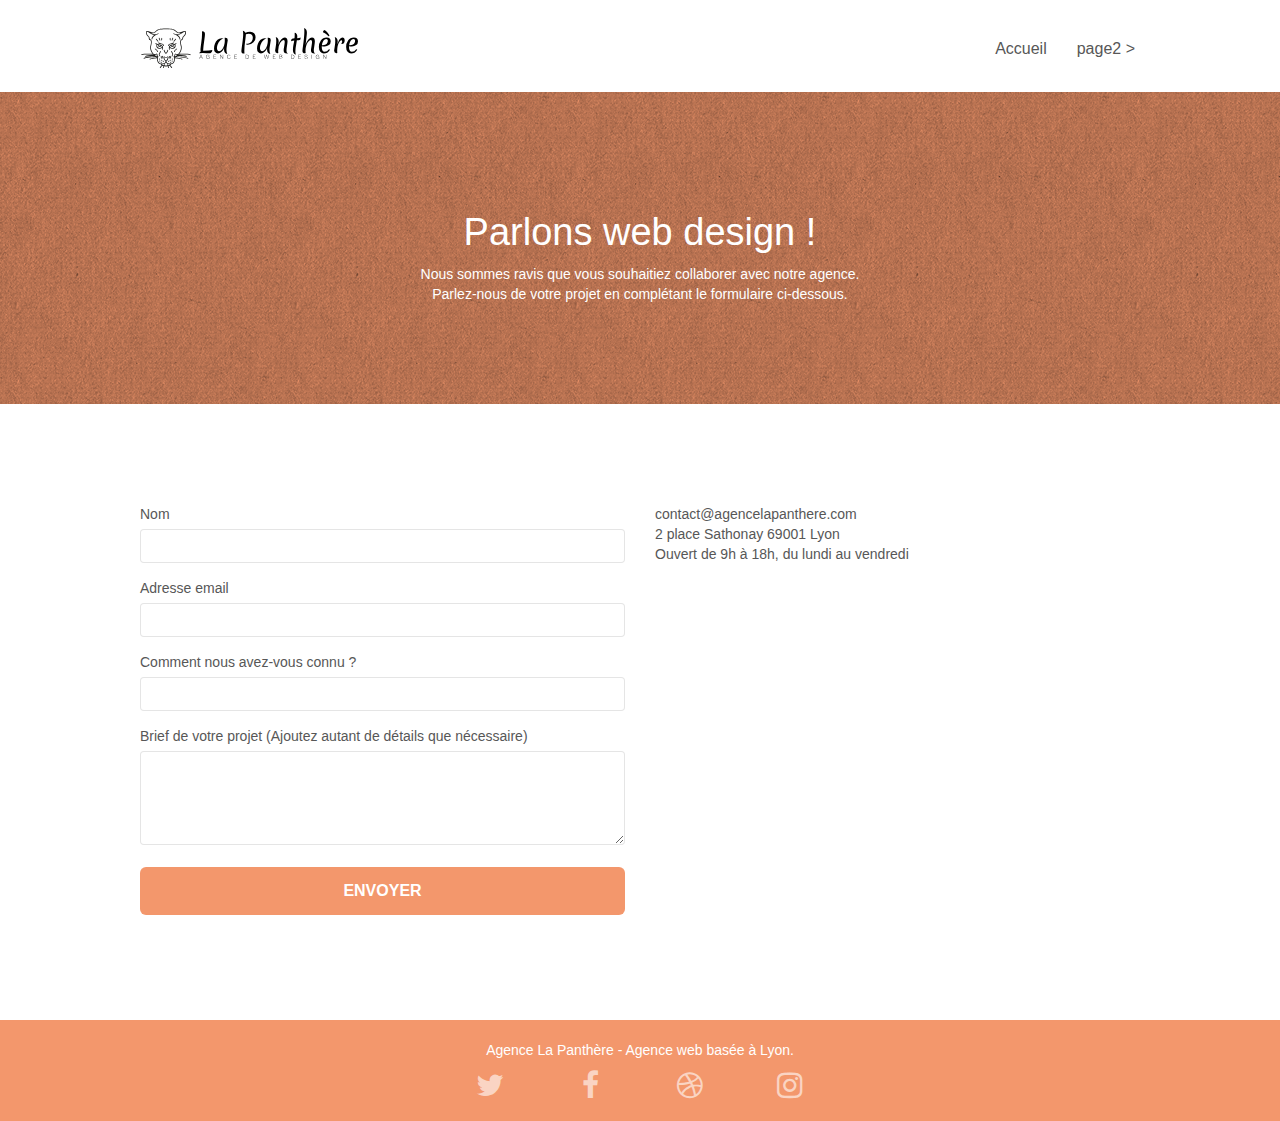
==== page2.html @ db861157 "Correction du contraste, correction des textes qui étaient écrits en trop petit et correction de cer" ====
<!doctype html>
<html lang="fr">
<head>
    <meta charset="utf-8">
    <meta name="keywords" content="">
    <meta name="description" content="Contactez nous et détaillez votre projet pour nous aider à créer le site web idéal pour votre entreprise">
    <meta name="viewport" content="width=device-width, initial-scale=1.0, viewport-fit=cover">
    <link rel="shortcut icon" type="image/png" href="favicon.jpg">

	<link rel="stylesheet" type="text/css" href="css/bootstrap.css">
	<link rel="stylesheet" type="text/css" href="style.css">
	<link rel="stylesheet" type="text/css" href="css/font-awesome.css">
	<link rel="stylesheet" type="text/css" href="css/et-line.css">
  <link rel="stylesheet" type="text/css" href="./css/correction.css">


	<script src="js/jquery-2.1.0.js"></script>
	<script src="js/bootstrap.js"></script>
	<script src="js/blocs.js"></script>
	<script src="js/jqBootstrapValidation.js"></script>
	<script src="js/formHandler.js"></script>
    <title>Contact La Panthère - Définissez votre projet avec nous</title>


<!-- Analytics -->

<!-- Analytics END -->

</head>
<body>
<!-- Principal conteneur -->
<div class="page-container">

<!-- bloc-0 -->
<div class="bloc bgc-white l-bloc " id="bloc-0">
	<div class="container bloc-sm">
		<nav class="navbar row">
			<div class="navbar-header">
				<a class="navbar-brand" href="index.html"><img src="img/agence-la-panthere-monochrome.svg" alt="atlanta web design logo" height="40" /></a>
				<button id="nav-toggle" type="button" class="ui-navbar-toggle navbar-toggle" data-toggle="collapse" data-target=".navbar-1">
					<span class="sr-only">Toggle navigation</span><span class="icon-bar"></span><span class="icon-bar"></span><span class="icon-bar"></span>
				</button>
			</div>
			<div class="collapse navbar-collapse navbar-1 special-dropdown-nav">
				<ul class="site-navigation nav navbar-nav">
					<li>
						<a href="index.html">Accueil</a>
					</li>
					<li>
					</li>
					<li>
						<a href="page2.html">page2 &gt;</a>
					</li>
				</ul>
			</div>
		</nav>
	</div>
</div>
<!-- bloc-0 END -->

<!-- bloc-6 -->
<div class="bloc bg-dots-bg bg-repeat bgc-atomic-tangerine d-bloc bloc-bg-texture texture-paper" id="bloc-6">
	<div class="container bloc-lg">
		<div class="row">
			<div class="col-sm-12">
				<h1 class="text-center hero-bloc-text tc-white">
					Parlons web design !
				</h1>
				<p class="text-center mg-lg tc-white tight-width-whitespace">
					Nous sommes ravis que vous souhaitiez collaborer avec notre agence.<br>
					Parlez-nous de votre projet en complétant le formulaire ci-dessous.
				</p>
			</div>
		</div>
	</div>
</div>
<!-- bloc-6 END -->

<!-- bloc-7 -->
<div class="bloc bgc-white l-bloc" id="bloc-7">
	<div class="container bloc-lg">
		<div class="row">
			<div class="col-sm-6">
				<form id="form_1" novalidate success-msg="Your message has been sent." fail-msg="Sorry it seems that our mail server is not responding, Sorry for the inconvenience!">
					<div class="form-group">
						<label>
							Nom
						</label>
						<input id="name" class="form-control" required />
					</div>
					<div class="form-group">
						<label>
							Adresse email
						</label>
						<input id="email" class="form-control" type="email" required />
					</div>
					<div class="form-group">
						<label>
							Comment nous avez-vous connu ?
						</label>
						<input class="form-control" type="email" required id="input_504" />
					</div>
					<div class="form-group">
						<label>
							Brief de votre projet (Ajoutez autant de détails que nécessaire)<br>
						</label><textarea id="message" class="form-control" rows="4" cols="50" required></textarea>
					</div>
					<button class="bloc-button btn btn-lg btn-block cta-hero btn-atomic-tangerine" type="submit">
						Envoyer
					</button>
				</form>
			</div>
			<div class="col-sm-6">
				<p>
					contact@agencelapanthere.com<br>2 place Sathonay 69001 Lyon<br>Ouvert de 9h à 18h, du lundi au vendredi<br>
				</p>
			</div>
		</div>
	</div>
</div>
<!-- bloc-7 END -->

<!-- ScrollToTop Button -->
<a class="bloc-button btn btn-d scrollToTop" onclick="scrollToTarget('1')"><span class="fa fa-chevron-up"></span></a>
<!-- ScrollToTop Button END-->


<!-- Footer - bloc-8 -->
<div class="bloc bgc-atomic-tangerine d-bloc" id="bloc-8">
	<div class="container bloc-sm">
		<div class="row">
			<div class="col-sm-12">
				<p class="text-center white">
					Agence La Panthère - Agence web basée à Lyon.<br>
				</p>
				<div class="row row-no-gutters social">
					<div class="col-sm-3">
						<div class="text-center">
							<a class="social" href="index.html"><span class="fa fa-twitter icon-md"></span></a>
						</div>
					</div>
					<div class="col-sm-3">
						<div class="text-center">
							<a class="social" href="index.html"><span class="fa fa-facebook icon-md"></span></a>
						</div>
					</div>
					<div class="col-sm-3">
						<div class="text-center">
							<a class="social" href="index.html"><span class="fa fa-dribbble icon-md"></span></a>
						</div>
					</div>
					<div class="col-sm-3">
						<div class="text-center">
							<a class="social" href="index.html"><span class="fa fa-instagram icon-md"></span></a>
						</div>
					</div>
				</div>
			</div>
		</div>
	</div>
</div>
<!-- Footer - bloc-8 END -->

</div>
<!-- Principal conteneur END -->


</body>
</html>
---- style.css ----
body {
    margin: 0;
    padding: 0;
    background: #FFF;
    overflow-x: hidden;
    -webkit-font-smoothing: antialiased;
    -moz-osx-font-smoothing: grayscale;
}

a,
button {
    transition: all .3s ease-in-out;
    outline: none!important;
}

a:hover {
    text-decoration: none;
    cursor: pointer;
}

#page-loading-blocs-notifaction {
    position: fixed;
    top: 0;
    bottom: 0;
    width: 100%;
    z-index: 100000;
    background: #FFFFFF url("img/pageload-spinner.gif") no-repeat center center;
}

.bloc {
    width: 100%;
    clear: both;
    background: 50% 50% no-repeat;
    padding: 0 50px;
    -webkit-background-size: cover;
    -moz-background-size: cover;
    -o-background-size: cover;
    background-size: cover;
    position: relative;
}

.bloc .container {
    padding-left: 0;
    padding-right: 0;
}

.bloc-lg {
    padding: 100px 50px;
}

.bloc-md {
    padding: 50px;
}

.bloc-sm {
    padding: 20px 50px;
}

.bg-center,
.bg-l-edge,
.bg-r-edge,
.bg-t-edge,
.bg-b-edge,
.bg-tl-edge,
.bg-bl-edge,
.bg-tr-edge,
.bg-br-edge,
.bg-repeat {
    -webkit-background-size: auto!important;
    -moz-background-size: auto!important;
    -o-background-size: auto!important;
    background-size: auto!important;
}

.bg-repeat {
    background: repeat;
}

.bg-t-edge {
    background: top no-repeat;
}

.bloc-bg-texture::before {
    content: "";
    background-size: 2px 2px;
    position: absolute;
    top: 0;
    bottom: 0;
    left: 0;
    right: 0;
}

.texture-paper::before {
    background: url("img/texture-paper.png");
    background-size: 280px 280px;
}

.b-parallax {
    background-attachment: fixed;
}

.d-bloc {
    color: rgba(255, 255, 255, .7);
}

.d-bloc button:hover {
    color: rgba(255, 255, 255, .9);
}

.d-bloc .icon-round,
.d-bloc .icon-square,
.d-bloc .icon-rounded,
.d-bloc .icon-semi-rounded-a,
.d-bloc .icon-semi-rounded-b {
    border-color: rgba(255, 255, 255, .9);
}

.d-bloc .divider-h span {
    border-color: rgba(255, 255, 255, .2);
}

.d-bloc .a-btn,
.d-bloc .navbar a,
.d-bloc .navbar-brand,
.d-bloc a .icon-sm,
.d-bloc a .icon-md,
.d-bloc a .icon-lg,
.d-bloc a .icon-xl,
.d-bloc h1 a,
.d-bloc h2 a,
.d-bloc h3 a,
.d-bloc h4 a,
.d-bloc h5 a,
.d-bloc h6 a,
.d-bloc p a {
    color: rgba(255, 255, 255, .6);
}

.d-bloc .a-btn:hover,
.d-bloc .navbar a:hover,
.d-bloc .navbar-brand:hover,
.d-bloc a:hover .icon-sm,
.d-bloc a:hover .icon-md,
.d-bloc a:hover .icon-lg,
.d-bloc a:hover .icon-xl,
.d-bloc h1 a:hover,
.d-bloc h2 a:hover,
.d-bloc h3 a:hover,
.d-bloc h4 a:hover,
.d-bloc h5 a:hover,
.d-bloc h6 a:hover,
.d-bloc p a:hover {
    color: rgba(255, 255, 255, 1);
}

.d-bloc .navbar-toggle .icon-bar {
    background: rgba(255, 255, 255, 1);
}

.d-bloc .btn-wire,
.d-bloc .btn-wire:hover {
    color: rgba(255, 255, 255, 1);
    border-color: rgba(255, 255, 255, 1);
}

.d-bloc .panel {
    color: rgba(0, 0, 0, .5);
}

.d-bloc .panel button:hover {
    color: rgba(0, 0, 0, .7);
}

.d-bloc .panel icon {
    border-color: rgba(0, 0, 0, .7);
}

.d-bloc .panel .divider-h span {
    border-color: rgba(0, 0, 0, .1);
}

.d-bloc .panel .a-btn {
    color: rgba(0, 0, 0, .6);
}

.d-bloc .panel .a-btn:hover {
    color: rgba(0, 0, 0, 1);
}

.d-bloc .panel .btn-wire,
.d-bloc .panel .btn-wire:hover {
    color: rgba(0, 0, 0, .7);
    border-color: rgba(0, 0, 0, .3);
}

.d-bloc .panel,
.l-bloc {
    color: rgba(0, 0, 0, .5);
}

.d-bloc .panel button:hover,
.l-bloc button:hover {
    color: rgba(0, 0, 0, .7);
}

.l-bloc .icon-round,
.l-bloc .icon-square,
.l-bloc .icon-rounded,
.l-bloc .icon-semi-rounded-a,
.l-bloc .icon-semi-rounded-b {
    border-color: rgba(0, 0, 0, .7);
}

.d-bloc .panel .divider-h span,
.l-bloc .divider-h span {
    border-color: rgba(0, 0, 0, .1);
}

.d-bloc .panel .a-btn,
.l-bloc .a-btn,
.l-bloc .navbar a,
.l-bloc .navbar-brand,
.l-bloc a .icon-sm,
.l-bloc a .icon-md,
.l-bloc a .icon-lg,
.l-bloc a .icon-xl,
.l-bloc h1 a,
.l-bloc h2 a,
.l-bloc h3 a,
.l-bloc h4 a,
.l-bloc h5 a,
.l-bloc h6 a,
.l-bloc p a {
    color: rgba(0, 0, 0, .6);
}

.d-bloc .panel .a-btn:hover,
.l-bloc .a-btn:hover,
.l-bloc .navbar a:hover,
.l-bloc .navbar-brand:hover,
.l-bloc a:hover .icon-sm,
.l-bloc a:hover .icon-md,
.l-bloc a:hover .icon-lg,
.l-bloc a:hover .icon-xl,
.l-bloc h1 a:hover,
.l-bloc h2 a:hover,
.l-bloc h3 a:hover,
.l-bloc h4 a:hover,
.l-bloc h5 a:hover,
.l-bloc h6 a:hover,
.l-bloc p a:hover {
    color: rgba(0, 0, 0, 1);
}

.l-bloc .navbar-toggle .icon-bar {
    color: rgba(0, 0, 0, .6);
}

.d-bloc .panel .btn-wire,
.d-bloc .panel .btn-wire:hover,
.l-bloc .btn-wire,
.l-bloc .btn-wire:hover {
    color: rgba(0, 0, 0, .7);
    border-color: rgba(0, 0, 0, .3);
}

.voffset {
    margin-top: 30px;
}

.voffset-lg {
    margin-top: 80px;
}

.row-no-gutters {
    margin-right: 0;
    margin-left: 0;
}

.row.row-no-gutters > [class^="col-"],
.row.row-no-gutters > [class*=" col-"] {
    padding-right: 0;
    padding-left: 0;
}

#bloc-1-hero h1 {
    font-size: 32px;
}

.navbar {
    margin-bottom: 0;
    z-index: 1;
}

.navbar-brand {
    height: auto;
    padding: 3px 15px;
    font-size: 25px;
    font-weight: normal;
    font-weight: 600;
    line-height: 44px;
}

.navbar-brand img {
    max-height: 200px;
    margin: 0 5px 0 0;
    display: inline;
}

.navbar-brand img[src$=svg] {
    min-width: 100px;
}

.nav-center .navbar-brand img {
    margin: 0;
}

.navbar .nav {
    padding-top: 2px;
    margin-right: -16px;
    float: right;
    z-index: 1;
}

.nav > li {
    float: left;
    margin-top: 4px;
    font-size: 16px;
}

.navbar-nav .open .dropdown-menu > li > a {
    text-align: inherit;
}

.nav > li a:hover,
.nav > li a:focus {
    background: transparent;
}

.navbar-toggle {
    margin: 10px 10px 0 0;
    border: 0px;
}

.navbar-toggle:hover {
    background: transparent!important;
}

.navbar-toggle .icon-bar {
    background-color: rgba(0, 0, 0, .5);
    width: 26px;
}

.nav-invert .navbar .nav {
    float: left;
}

.nav-invert .navbar-header,
.nav-invert .navbar-brand {
    float: right;
    position: relative;
    z-index: 2;
}

@media (min-width: 768px) {
    .site-navigation {
        position: absolute;
        top: 50%;
        right: 20px;
        transform: translate(0, -50%);
        -webkit-transform: translateY(-50%);
    }
    .nav > li .dropdown-menu a,
    .nav > li .dropdown-menu a:hover {
        color: #484848;
    }
    .nav-invert .site-navigation {
        left: 0;
        right: 0;
    }
    .nav-center {
        text-align: center;
    }
    .nav-center .navbar-header {
        width: 100%;
    }
    .nav-center .navbar-header,
    .nav-center .navbar-brand,
    .nav-center .nav > li {
        float: none;
        display: inline-block;
    }
    .nav-center .site-navigation {
        position: relative;
        width: 100%;
        right: 0;
        margin-right: 0px;
        margin-top: 20px;
    }
    .nav-center.mini-nav .navbar-toggle {
        float: none;
        margin: 10px auto 0;
    }
}

.nav > li > .dropdown a {
    background: none!important;
    display: block;
    padding: 14px 15px;
}

nav .caret {
    margin: 0 5px;
}

.dropdown-menu .dropdown-menu {
    top: -8px;
    left: 100%;
}

.dropdown-menu .dropmenu-flow-right {
    top: 100%;
    left: 0;
    margin-left: -1px;
    border-top-left-radius: 0;
    border-top-right-radius: 0;
}

.dropdown-menu .dropdown span {
    border: 4px solid black;
    border-top-color: transparent;
    border-right-color: transparent;
    border-bottom-color: transparent;
    margin: 6px -5px 0 0!important;
    float: right;
}

.mg-md {
    margin-top: 10px;
    margin-bottom: 20px;
}

.mg-lg {
    margin-top: 10px;
    margin-bottom: 40px;
}

.btn {
    margin: 0 5px 5px 0;
}

.btn.pull-right {
    margin: 0 0 5px 5px;
}

.btn-d,
.btn-d:hover,
.btn-d:focus {
    color: #FFF;
    background: rgba(0, 0, 0, .3);
}

button {
    outline: none!important;
}

.btn-rd {
    border-radius: 40px;
}

.btn-clean {
    border: 1px solid rgba(0, 0, 0, .08);
    border-bottom-color: rgba(0, 0, 0, .1);
    text-shadow: 0 1px 0 rgba(0, 0, 1, .1);
    box-shadow: 0 1px 3px rgba(0, 0, 1, .25), inset 0 1px 0 0 rgba(255, 255, 255, .15);
}

.icon-md {
    font-size: 30px!important;
}

.icon-lg {
    font-size: 60px!important;
}

.sm-shadow {
    text-shadow: 0 1px 2px rgba(0, 0, 0, .3);
}

.panel-sq,
.panel-sq .panel-heading,
.panel-sq .panel-footer {
    border-radius: 0;
}

.panel-rd {
    border-radius: 30px;
}

.panel-rd .panel-heading {
    border-radius: 29px 29px 0 0;
}

.panel-rd .panel-footer {
    border-radius: 0 0 29px 29px;
}

.form-control {
    border-color: rgba(0, 0, 0, .1);
    box-shadow: none;
}

.scrollToTop {
    width: 40px;
    height: 40px;
    position: fixed;
    bottom: 20px;
    right: 20px;
    opacity: 0;
    z-index: 500;
    transition: all .3s ease-in-out;
}

.scrollToTop span {
    margin-top: 6px;
}

.showScrollTop {
    font-size: 14px;
    opacity: 1;
}

a[data-lightbox] {
    position: relative;
    display: block;
    text-align: center;
}

a[data-lightbox]:hover::before {
    content: "+";
    font-family: "HelveticaNeue-Light", "Helvetica Neue Light", "Helvetica Neue", Helvetica, Arial;
    font-size: 32px;
    width: 50px;
    height: 50px;
    margin-left: -25px;
    border-radius: 50%;
    background: rgba(0, 0, 0, .6);
    color: #FFF;
    font-weight: 100;
    z-index: 1;
    position: absolute;
    top: 50%;
    transform: translateY(-50%);
    -webkit-transform: translateY(-50%);
}

a[data-lightbox]:hover img {
    opacity: 0.6;
    -webkit-animation-fill-mode: none;
    animation-fill-mode: none;
}

#lightbox-modal {
    display: flex;
    align-items: center;
}

#lightbox-modal .modal-dialog {
    width: 90%;
    max-width: 900px;
    margin: 0 auto 0;
}

#lightbox-modal .modal-dialog img {
    max-height: 90vh;
    margin: 0 auto;
}

.lightbox-caption {
    padding: 20px;
    color: #FFF;
    background: rgba(0, 0, 0, .5);
    position: absolute;
    left: 15px;
    right: 15px;
    bottom: 5px;
}

.close-lightbox {
    color: #FFF;
    font-size: 30px;
    position: absolute;
    top: 20px;
    right: 20px;
    z-index: 20;
    background: rgba(0, 0, 0, .5);
    border: none;
    line-height: 30px;
    padding: 0 9px 5px;
    opacity: 0.3;
}

.close-lightbox:hover,
.next-lightbox:hover,
.prev-lightbox:hover {
    opacity: 1.0;
    color: #FFF;
}

.next-lightbox,
.prev-lightbox {
    font-size: 20px;
    color: rgba(255, 255, 255, .9);
    background: rgba(0, 0, 0, .5);
    transition: all .2s ease-in-out;
    position: absolute;
    top: 45%;
    z-index: 1;
    opacity: 0.4;
}

.next-lightbox {
    padding: 6px 8px 1px 13px;
    right: 25px;
}

.prev-lightbox {
    padding: 6px 13px 1px 10px;
    left: 25px;
}

.snapshot-lb .modal-body {
    padding-bottom: 45px;
}

.snapshot-lb .lightbox-caption {
    padding: 0;
    color: rgba(0, 0, 0, .5);
    background: none;
}

h1,
h2,
h3,
h4,
h5,
h6,
p,
label,
.btn,
a {
    font-family: "helvetica";
    font-weight: 400;
    color: #575757!important;
}

.container {
    max-width: 1000px;
}

.hero-bloc-text {
    font-size: 38px;
}

.hero-bloc-text-sub {
    font-size: 36px;
}

.statement-bloc-text {
    line-height: 26px;
    font-style: italic;
    font-size: 20px;
    text-align: center;
    font-weight: lighter;
    max-width: 520px;
    margin: auto auto auto auto;
}

p {
    font-size: 11px;
}

.tight-width-whitespace {
    max-width: 600px;
    margin: auto auto auto auto;
}

.h1 {
    font-size: 20px;
    font-family: "Open Sans";
}

.cta-hero {
    margin-top: 22px;
    color: #FFFFFF!important;
    text-transform: uppercase;
    padding: 12px 28px 12px 28px;
    font-size: 16px;
    font-weight: 700;
}

.social {
    max-width: 400px;
    margin: auto auto auto auto;
}

h2 {
    font-size: 22px;
    line-height: 1.4em;
}

h3 {
    font-size: 15px;
    text-transform: uppercase;
    font-weight: 700;
    color: #333333!important;
}

.med-width-whitespace {
    max-width: 800px;
    margin: auto auto auto auto;
    box-shadow: 0px 0px 0px #000000;
}

h1 {
    color: #333333!important;
}

h4 {
    color: #333333!important;
}

.icons {
    margin-bottom: 14px;
    margin-top: 24px;
}

.white {
    color: #FFFFFF!important;
}

.portfolio-thumb {
    margin-bottom: 24px;
}

.portfolio-row {
    margin-bottom: 44px;
    margin-top: 50px;
}

.avatar {
    box-shadow: 0px 4px 9px rgba(0, 0, 0, 0.3);
}

.black-background {
    background-color: rgba(165, 147, 99, 0.7);
    padding: 40px 40px 40px 40px;
}

.bold-link {
    font-weight: 900;
    text-decoration: underline!important;
}

.bgc-white {
    background-color: #FFFFFF;
}

.bgc-dark-slate-blue {
    background-color: #364577;
}

.bgc-atomic-tangerine {
    background-color: #F3976C;
}

.tc-white {
    color: #F3976C!important;
}

.btn-atomic-tangerine {
    background: #F3976C;
    color: #FFFFFF!important;
}

.btn-atomic-tangerine:hover {
    background: #c27956!important;
    color: #FFFFFF!important;
}

.ltc-white {
    color: #FFFFFF!important;
}

.ltc-white:hover {
    color: #cccccc!important;
}

.ltc-atomic-tangerine {
    color: #F3976C!important;
}

.ltc-atomic-tangerine:hover {
    color: #c27956!important;
}

.icon-dark-slate-blue {
    color: #364577!important;
    border-color: #364577!important;
}

.bg-dots-bg {
    background-image: url("img/dots-bg.png");
}

.bg-lines-h2-bg {
    background-image: url("img/lines-h2-bg.png");
}

.bg-banniere {
    background-image: url("img/agence-la-panthere.jpg");
}

.bg-presentation {
    background-image: url("img/image-de-presentation.bmp");
}

@media (max-width: 1024px) {
    .bloc {
        padding-left: 20px;
        padding-right: 20px;
    }
    .bloc.full-width-bloc,
    .bloc-tile-2.full-width-bloc .container,
    .bloc-tile-3.full-width-bloc .container,
    .bloc-tile-4.full-width-bloc .container {
        padding-left: 0;
        padding-right: 0;
    }
}

@media (max-width: 992px) and (min-width: 768px) {
    .navbar .nav {
        max-width: 80%
    }
    .nav-center.navbar .nav {
        max-width: 100%
    }
}

@media only screen and (min-device-width: 768px) and (max-device-width: 1024px) and (orientation: landscape) {
    .b-parallax {
        background-attachment: scroll;
    }
}

@media only screen and (min-device-width: 1024px) and (max-device-width: 1366px) and (-webkit-min-device-pixel-ratio: 1.5) {
    .b-parallax {
        background-attachment: scroll;
    }
}

@media (max-width: 991px) {
    .container {
        width: 100%;
    }
    .b-parallax {
        background-attachment: scroll;
    }
    .page-container,
    #hero-bloc {
        overflow-x: hidden;
        position: relative;
    }
    .bloc {
        padding-left: constant(safe-area-inset-left);
        padding-right: constant(safe-area-inset-right);
    }
    .bloc-group,
    .bloc-group .bloc {
        display: block;
        width: 100%;
    }
    .bloc-fill-screen .fill-bloc-top-edge,
    .bloc-fill-screen .fill-bloc-bottom-edge {
        padding: 0 20px;
        padding-left: constant(safe-area-inset-left);
        padding-right: constant(safe-area-inset-right);
    }
}

@media (max-width: 767px) {
    .page-container {
        overflow-x: hidden;
        position: relative;
    }
    h1,
    h2,
    h3,
    h4,
    h5,
    h6,
    p,
    #disqus_thread {
        padding-left: 10px!important;
        padding-right: 10px!important;
    }
    .b-parallax {
        background-attachment: scroll;
    }
    .navbar .nav {
        padding-top: 0;
        border-top: 1px solid rgba(0, 0, 0, .2);
        float: none!important;
    }
    .navbar.row {
        margin-left: 0;
        margin-right: 0;
    }
    .site-navigation {
        position: inherit;
        transform: none;
        -webkit-transform: none;
        -ms-transform: none;
    }
    .nav > li {
        margin-top: 0;
        border-bottom: 1px solid rgba(0, 0, 0, .1);
        background: rgba(0, 0, 0, .05);
        text-align: left;
        padding-left: 15px;
        width: 100%;
    }
    .nav > li:hover {
        background: rgba(0, 0, 0, .08);
    }
    .dropdown .dropdown a .caret {
        float: none;
        margin: 5px 0 0 10px!important;
        border: 4px solid black;
        border-bottom-color: transparent;
        border-right-color: transparent;
        border-left-color: transparent;
    }
    #hero-bloc .navbar .nav {
        background: rgba(0, 0, 0, .8);
    }
    #hero-bloc .navbar .nav a {
        color: rgba(255, 255, 255, .6);
    }
    .hero {
        padding: 50px 0;
    }
    .hero-nav {
        left: -1px;
        right: -1px;
    }
    .navbar-collapse {
        padding: 0;
        overflow-x: hidden;
        -webkit-box-shadow: none;
        box-shadow: none;
    }
    .navbar-brand img {
        max-height: 40px;
        width: auto;
    }
    .nav-invert .navbar-header {
        float: none;
        width: 100%;
    }
    .nav-invert .navbar-toggle {
        float: left;
        margin-left: 10px;
    }
    .bloc {
        padding-left: 0;
        padding-right: 0;
    }
    .bloc-xxl,
    .bloc-xl,
    .bloc-lg {
        padding: 40px 0;
    }
    .bloc-sm,
    .bloc-md {
        padding-left: 0;
        padding-right: 0;
    }
    .bloc-tile-2 .container,
    .bloc-tile-3 .container,
    .bloc-tile-4 .container,
    .bloc-fill-screen .fill-bloc-top-edge,
    .bloc-fill-screen .fill-bloc-bottom-edge {
        padding-left: 0;
        padding-right: 0;
    }
    .a-block {
        padding: 0 10px;
    }
    .btn-dwn {
        display: none;
    }
    .voffset {
        margin-top: 5px;
    }
    .voffset-md {
        margin-top: 20px;
    }
    .voffset-lg {
        margin-top: 30px;
    }
    form {
        padding: 5px;
    }
    .close-lightbox {
        display: inline-block;
    }
    .blocsapp-device-iphone5 {
        background-size: 216px 425px;
        padding-top: 60px;
        width: 216px;
        height: 425px;
    }
    .blocsapp-device-iphone5 img {
        width: 180px;
        height: 320px;
    }
}

@media (max-width: 400px) {
    .bloc {
        padding-left: 0;
        padding-right: 0;
    }
}

@media (max-width: 767px) {
    .bloc-mob-center-text {
        text-align: center;
    }
}
---- css/et-line.css ----
@font-face {
    font-family: et-line;
    src: url(../fonts/et-line.eot);
    src: url(../fonts/et-line.eot?#iefix) format('embedded-opentype'), url(../fonts/et-line.woff) format('woff'), url(../fonts/et-line.ttf) format('truetype'), url(../fonts/et-line.svg#et-line) format('svg');
    font-weight: 400;
    font-style: normal
}

.et-icon-adjustments,
.et-icon-alarmclock,
.et-icon-anchor,
.et-icon-aperture,
.et-icon-attachment,
.et-icon-bargraph,
.et-icon-basket,
.et-icon-beaker,
.et-icon-bike,
.et-icon-book-open,
.et-icon-briefcase,
.et-icon-browser,
.et-icon-calendar,
.et-icon-camera,
.et-icon-caution,
.et-icon-chat,
.et-icon-circle-compass,
.et-icon-clipboard,
.et-icon-clock,
.et-icon-cloud,
.et-icon-compass,
.et-icon-desktop,
.et-icon-dial,
.et-icon-document,
.et-icon-documents,
.et-icon-download,
.et-icon-dribbble,
.et-icon-edit,
.et-icon-envelope,
.et-icon-expand,
.et-icon-facebook,
.et-icon-flag,
.et-icon-focus,
.et-icon-gears,
.et-icon-genius,
.et-icon-gift,
.et-icon-global,
.et-icon-globe,
.et-icon-googleplus,
.et-icon-grid,
.et-icon-happy,
.et-icon-hazardous,
.et-icon-heart,
.et-icon-hotairballoon,
.et-icon-hourglass,
.et-icon-key,
.et-icon-laptop,
.et-icon-layers,
.et-icon-lifesaver,
.et-icon-lightbulb,
.et-icon-linegraph,
.et-icon-linkedin,
.et-icon-lock,
.et-icon-magnifying-glass,
.et-icon-map,
.et-icon-map-pin,
.et-icon-megaphone,
.et-icon-mic,
.et-icon-mobile,
.et-icon-newspaper,
.et-icon-notebook,
.et-icon-paintbrush,
.et-icon-paperclip,
.et-icon-pencil,
.et-icon-phone,
.et-icon-picture,
.et-icon-pictures,
.et-icon-piechart,
.et-icon-presentation,
.et-icon-pricetags,
.et-icon-printer,
.et-icon-profile-female,
.et-icon-profile-male,
.et-icon-puzzle,
.et-icon-quote,
.et-icon-recycle,
.et-icon-refresh,
.et-icon-ribbon,
.et-icon-rss,
.et-icon-sad,
.et-icon-scissors,
.et-icon-scope,
.et-icon-search,
.et-icon-shield,
.et-icon-speedometer,
.et-icon-strategy,
.et-icon-streetsign,
.et-icon-tablet,
.et-icon-target,
.et-icon-telescope,
.et-icon-toolbox,
.et-icon-tools,
.et-icon-tools-2,
.et-icon-trophy,
.et-icon-tumblr,
.et-icon-twitter,
.et-icon-upload,
.et-icon-video,
.et-icon-wallet,
.et-icon-wine {
    font-family: et-line;
    speak: none;
    font-style: normal;
    font-weight: 400;
    font-variant: normal;
    text-transform: none;
    line-height: 1;
    -webkit-font-smoothing: antialiased;
    -moz-osx-font-smoothing: grayscale;
    display: inline-block
}

.et-icon-mobile:before {
    content: "\e000"
}

.et-icon-laptop:before {
    content: "\e001"
}

.et-icon-desktop:before {
    content: "\e002"
}

.et-icon-tablet:before {
    content: "\e003"
}

.et-icon-phone:before {
    content: "\e004"
}

.et-icon-document:before {
    content: "\e005"
}

.et-icon-documents:before {
    content: "\e006"
}

.et-icon-search:before {
    content: "\e007"
}

.et-icon-clipboard:before {
    content: "\e008"
}

.et-icon-newspaper:before {
    content: "\e009"
}

.et-icon-notebook:before {
    content: "\e00a"
}

.et-icon-book-open:before {
    content: "\e00b"
}

.et-icon-browser:before {
    content: "\e00c"
}

.et-icon-calendar:before {
    content: "\e00d"
}

.et-icon-presentation:before {
    content: "\e00e"
}

.et-icon-picture:before {
    content: "\e00f"
}

.et-icon-pictures:before {
    content: "\e010"
}

.et-icon-video:before {
    content: "\e011"
}

.et-icon-camera:before {
    content: "\e012"
}

.et-icon-printer:before {
    content: "\e013"
}

.et-icon-toolbox:before {
    content: "\e014"
}

.et-icon-briefcase:before {
    content: "\e015"
}

.et-icon-wallet:before {
    content: "\e016"
}

.et-icon-gift:before {
    content: "\e017"
}

.et-icon-bargraph:before {
    content: "\e018"
}

.et-icon-grid:before {
    content: "\e019"
}

.et-icon-expand:before {
    content: "\e01a"
}

.et-icon-focus:before {
    content: "\e01b"
}

.et-icon-edit:before {
    content: "\e01c"
}

.et-icon-adjustments:before {
    content: "\e01d"
}

.et-icon-ribbon:before {
    content: "\e01e"
}

.et-icon-hourglass:before {
    content: "\e01f"
}

.et-icon-lock:before {
    content: "\e020"
}

.et-icon-megaphone:before {
    content: "\e021"
}

.et-icon-shield:before {
    content: "\e022"
}

.et-icon-trophy:before {
    content: "\e023"
}

.et-icon-flag:before {
    content: "\e024"
}

.et-icon-map:before {
    content: "\e025"
}

.et-icon-puzzle:before {
    content: "\e026"
}

.et-icon-basket:before {
    content: "\e027"
}

.et-icon-envelope:before {
    content: "\e028"
}

.et-icon-streetsign:before {
    content: "\e029"
}

.et-icon-telescope:before {
    content: "\e02a"
}

.et-icon-gears:before {
    content: "\e02b"
}

.et-icon-key:before {
    content: "\e02c"
}

.et-icon-paperclip:before {
    content: "\e02d"
}

.et-icon-attachment:before {
    content: "\e02e"
}

.et-icon-pricetags:before {
    content: "\e02f"
}

.et-icon-lightbulb:before {
    content: "\e030"
}

.et-icon-layers:before {
    content: "\e031"
}

.et-icon-pencil:before {
    content: "\e032"
}

.et-icon-tools:before {
    content: "\e033"
}

.et-icon-tools-2:before {
    content: "\e034"
}

.et-icon-scissors:before {
    content: "\e035"
}

.et-icon-paintbrush:before {
    content: "\e036"
}

.et-icon-magnifying-glass:before {
    content: "\e037"
}

.et-icon-circle-compass:before {
    content: "\e038"
}

.et-icon-linegraph:before {
    content: "\e039"
}

.et-icon-mic:before {
    content: "\e03a"
}

.et-icon-strategy:before {
    content: "\e03b"
}

.et-icon-beaker:before {
    content: "\e03c"
}

.et-icon-caution:before {
    content: "\e03d"
}

.et-icon-recycle:before {
    content: "\e03e"
}

.et-icon-anchor:before {
    content: "\e03f"
}

.et-icon-profile-male:before {
    content: "\e040"
}

.et-icon-profile-female:before {
    content: "\e041"
}

.et-icon-bike:before {
    content: "\e042"
}

.et-icon-wine:before {
    content: "\e043"
}

.et-icon-hotairballoon:before {
    content: "\e044"
}

.et-icon-globe:before {
    content: "\e045"
}

.et-icon-genius:before {
    content: "\e046"
}

.et-icon-map-pin:before {
    content: "\e047"
}

.et-icon-dial:before {
    content: "\e048"
}

.et-icon-chat:before {
    content: "\e049"
}

.et-icon-heart:before {
    content: "\e04a"
}

.et-icon-cloud:before {
    content: "\e04b"
}

.et-icon-upload:before {
    content: "\e04c"
}

.et-icon-download:before {
    content: "\e04d"
}

.et-icon-target:before {
    content: "\e04e"
}

.et-icon-hazardous:before {
    content: "\e04f"
}

.et-icon-piechart:before {
    content: "\e050"
}

.et-icon-speedometer:before {
    content: "\e051"
}

.et-icon-global:before {
    content: "\e052"
}

.et-icon-compass:before {
    content: "\e053"
}

.et-icon-lifesaver:before {
    content: "\e054"
}

.et-icon-clock:before {
    content: "\e055"
}

.et-icon-aperture:before {
    content: "\e056"
}

.et-icon-quote:before {
    content: "\e057"
}

.et-icon-scope:before {
    content: "\e058"
}

.et-icon-alarmclock:before {
    content: "\e059"
}

.et-icon-refresh:before {
    content: "\e05a"
}

.et-icon-happy:before {
    content: "\e05b"
}

.et-icon-sad:before {
    content: "\e05c"
}

.et-icon-facebook:before {
    content: "\e05d"
}

.et-icon-twitter:before {
    content: "\e05e"
}

.et-icon-googleplus:before {
    content: "\e05f"
}

.et-icon-rss:before {
    content: "\e060"
}

.et-icon-tumblr:before {
    content: "\e061"
}

.et-icon-linkedin:before {
    content: "\e062"
}

.et-icon-dribbble:before {
    content: "\e063"
}
---- css/correction.css ----
.tc-white{
  color: #FFFFFF!important;
}

p{
  font-size: inherit;
}
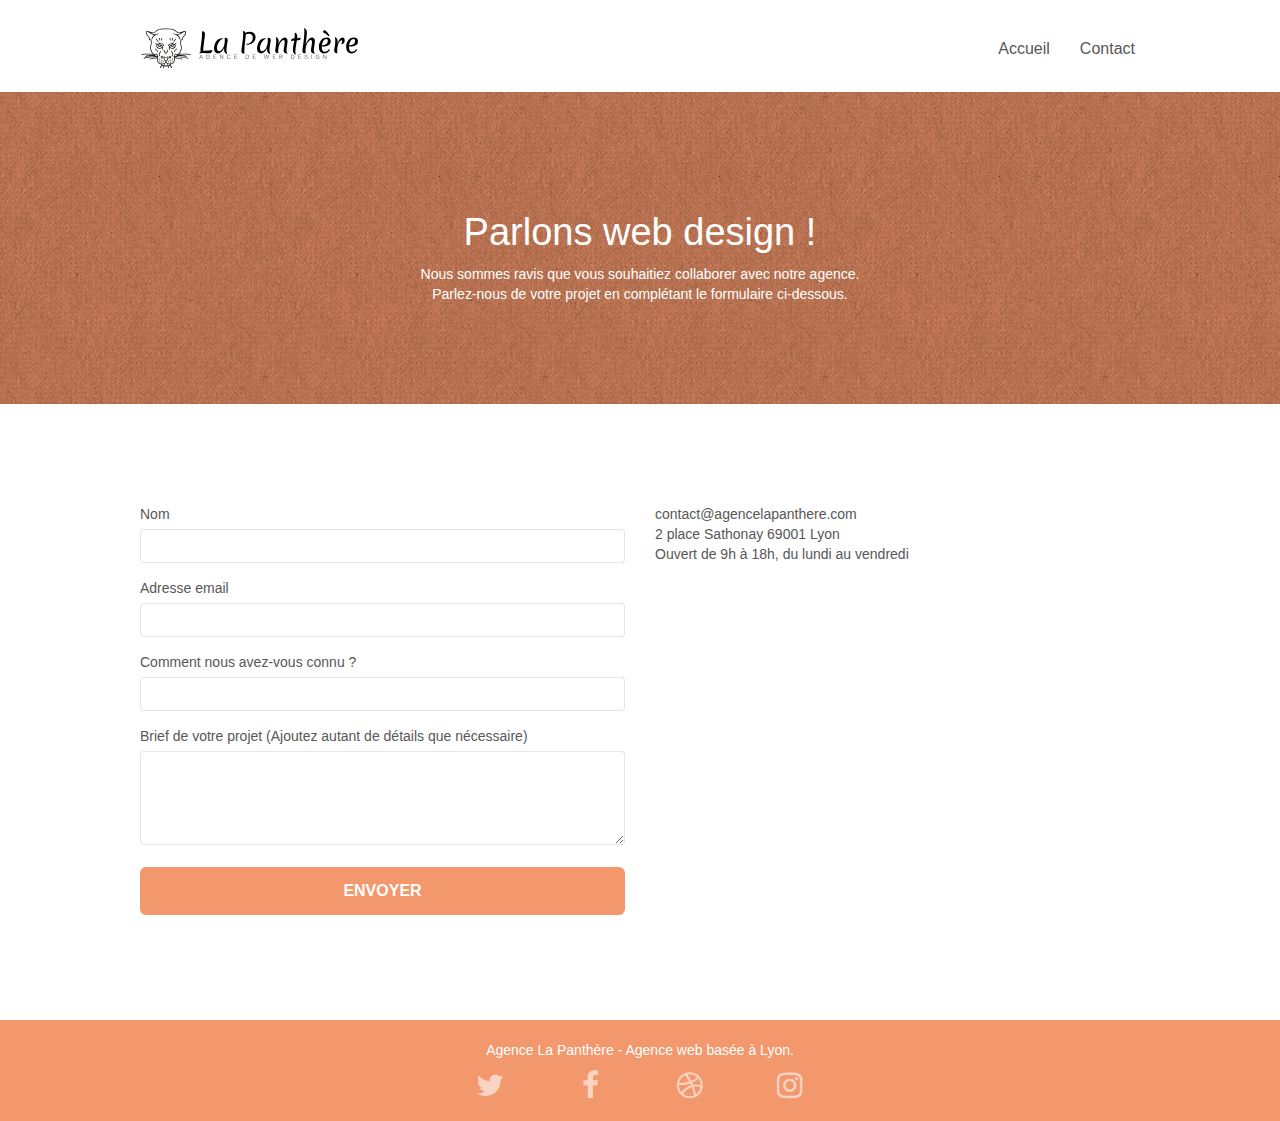
==== commit 38f550cf: "Remplacement de 'page2' par 'contact' dans le menu" ====
--- a/page2.html
+++ b/page2.html
@@ -49,7 +49,7 @@
 					<li>
 					</li>
 					<li>
-						<a href="page2.html">page2 &gt;</a>
+						<a href="page2.html">Contact</a>
 					</li>
 				</ul>
 			</div>
